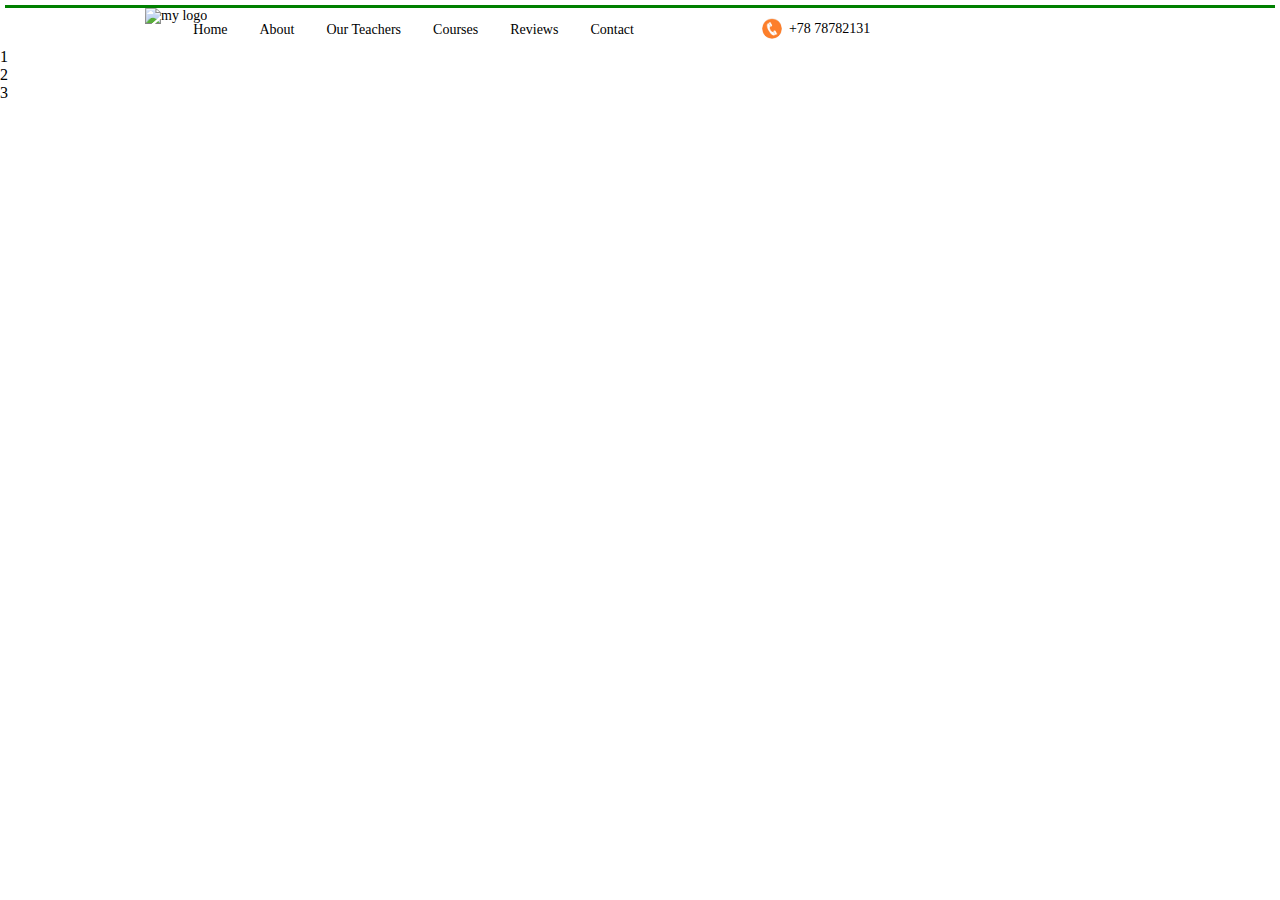
==== index.html @ 1fea38b4 "commit" ====
<!DOCTYPE html>
<html lang="en">
<head>
    <meta charset="UTF-8">
    <meta name="viewport" content="width=device-width, initial-scale=1.0">
    <link rel="stylesheet" href="style.css">
    <title>Homework_W3_Layout01</title>
</head>
<body>
    <header>
        <nav class="navbar">
            <div class="logo">
                <img src="my logo_200x200.png" alt="my logo">
            </div>
            <ul class="menu">
                <li>Home</li>
                <li>About</li>
                <li>Our Teachers</li>
                <li>Courses</li>
                <li>Reviews</li>
                <li>Contact</li>
            </ul>
            <div class="phone">
                <span><img src="phone.png"></span> 
                <span class="nr">+78 78782131</span>
            </div>
        </nav>
    </header>
    <div class="container">
        <div>1</div>
        <div>2</div>
        <div>3</div>
    </div>
</body>
</html>
---- style.css ----
body, html{
    margin:0;
    padding: 0;
    box-sizing: content-box;
}
header{
    border-top: 3px solid green;
    margin: 5px;
    font-size: 14px;
}
.navbar{
    display: flex;
    margin: 0 10em;
    height: 2.5em;
    width: 100%;
}
.logo > img{
    height: 100%;
}
.menu{
    display: flex;
    margin-left: -5em;
    text-decoration: none;
    list-style: none;
}
li {
    padding: 0 1rem;
}
span > img {
    height: 1.5em;
    border-radius: 50%;
}
.phone {
    display: flex;
    margin-left: 5em;
    padding: 0.7em 3em;
}
.nr{
    padding-left: 0.5em;
    padding-top: 0.2em;
}
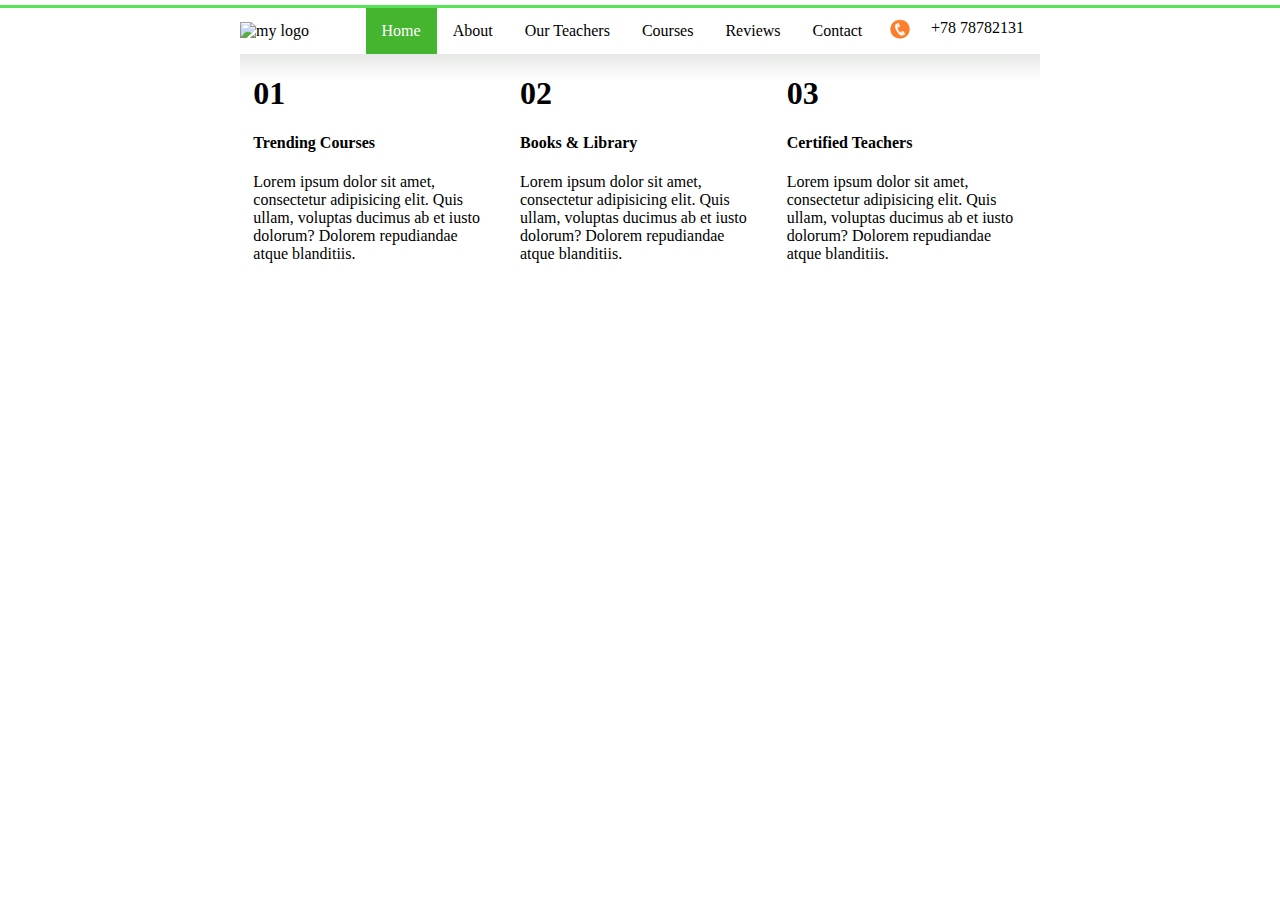
==== commit b1e32692: "commit" ====
--- a/index.html
+++ b/index.html
@@ -10,26 +10,44 @@
     <header>
         <nav class="navbar">
             <div class="logo">
-                <img src="my logo_200x200.png" alt="my logo">
+               <img src="my logo_200x200.png" alt="my logo">
             </div>
             <ul class="menu">
-                <li>Home</li>
-                <li>About</li>
-                <li>Our Teachers</li>
-                <li>Courses</li>
-                <li>Reviews</li>
-                <li>Contact</li>
+                <li><a class="active" href="">Home</a></li>
+                <li><a href="">About</a></li>
+                <li><a href="">Our Teachers</a></li>
+                <li><a href="">Courses</a></li>
+                <li><a href="">Reviews</a></li>
+                <li><a href="">Contact</a></li>
             </ul>
             <div class="phone">
-                <span><img src="phone.png"></span> 
-                <span class="nr">+78 78782131</span>
+                <span><a href=""><img src="phone.png"></a></span> 
+                <span><a href="">+78 78782131</a></span>
             </div>
         </nav>
     </header>
-    <div class="container">
-        <div>1</div>
-        <div>2</div>
-        <div>3</div>
-    </div>
+    <article>
+        <section>
+            <div class="container">
+                <div>
+                    <h1>01</h1>
+                    <h4>Trending Courses</h2>
+                    <p>Lorem ipsum dolor sit amet, consectetur adipisicing elit. Quis ullam, voluptas ducimus ab et iusto dolorum? Dolorem repudiandae atque blanditiis.</p>
+                </div>
+                <div>
+                    <h1>02</h1>
+                    <h4>Books & Library</h2>
+                    <p>Lorem ipsum dolor sit amet, consectetur adipisicing elit. Quis ullam, voluptas ducimus ab et iusto dolorum? Dolorem repudiandae atque blanditiis.</p>
+                </div>
+                <div>
+                    <h1>03</h1>
+                    <h4>Certified Teachers</h2>
+                    <p>Lorem ipsum dolor sit amet, consectetur adipisicing elit. Quis ullam, voluptas ducimus ab et iusto dolorum? Dolorem repudiandae atque blanditiis.</p>
+                </div>
+            </div>
+        </section>
+        
+    </article>
+   
 </body>
 </html>--- a/style.css
+++ b/style.css
@@ -1,32 +1,120 @@
 body, html{
-    margin:0;
+    margin: 0;
     padding: 0;
-    box-sizing: content-box;
+    justify-content: center;
 }
 header{
-    border-top: 3px solid green;
-    margin: 5px;
-    font-size: 14px;
+    display: flex;
+    border-top: 3px solid rgb(85, 228, 85);
+    margin-top: 5px;
+    font-size: 16px;
+    padding: 0;
 }
 .navbar{
     display: flex;
-    margin: 0 10em;
+    margin: 0 15em;
+    width: 100%;
+    padding: 0;
+    align-items: center;
+}
+ul{
+    margin: 0;
+    padding: 0;
+}
+.logo img{
+    height: 50px;
+    width: 120px;
+    margin-right: 50px;
+    margin-bottom: -5px;
+    margin-top: -2px;
+}
+.menu, li{
+    display: flex;
+    list-style: none;
+    margin-left: auto;
+    flex-wrap: wrap;
+    padding: 0;
+}
+a{
+    text-decoration: none;
+    color: black;
+    padding: 14px 16px;
+}
+.active{
+    background-color: #45B42E;
+    color: white;
+}
+a:hover{
+    background-color: #45B42E;
+    color: white;
+}
+.phone{
+    display: flex;
+    margin-left: auto;
+}
+span > a > img{
+    width: 20px;
+    height: 20px;
+    border-radius: 50%;
+}
+span a {
+    padding-left: 5px;
+}
+.container{
+    display: flex;
+    margin: 0 15em;
+    justify-content: center;
+    background: rgb(255,255,255);
+    background: linear-gradient(0deg, rgba(255,255,255,1) 88%, rgba(230,232,230,1) 100%);
+}
+.container div{
+    width: 30%;
+    height: 50%;
+    margin: auto;
+}
+
+
+
+
+
+
+
+
+
+
+
+
+
+
+
+
+
+
+/* header{
+    border-top: 3px solid rgb(85, 228, 85);
+    margin: 5px 0px;
+    font-size: 14px;
+    align-items: center;
+    justify-content: center;
+}
+.navbar{
+    display: flex;
     height: 2.5em;
     width: 100%;
 }
-.logo > img{
+.logo > a > img{
     height: 100%;
 }
-.menu{
+.menu, li a{
     display: flex;
-    margin-left: -5em;
     text-decoration: none;
     list-style: none;
+    margin-left: -2em;
 }
 li {
     padding: 0 1rem;
 }
-span > img {
+.phone > img {
     height: 1.5em;
     border-radius: 50%;
 }
@@ -34,8 +122,17 @@
     display: flex;
     margin-left: 5em;
     padding: 0.7em 3em;
-}
+} 
 .nr{
     padding-left: 0.5em;
     padding-top: 0.2em;
 }
+.container{
+    display: flex;
+}
+.container > div{
+    width: 30%;
+    height: 40%;
+    background: rgb(247,249,247);
+    background: linear-gradient(0deg, rgba(247,249,247,1) 29%, rgba(179,180,179,1) 85%);
+} */
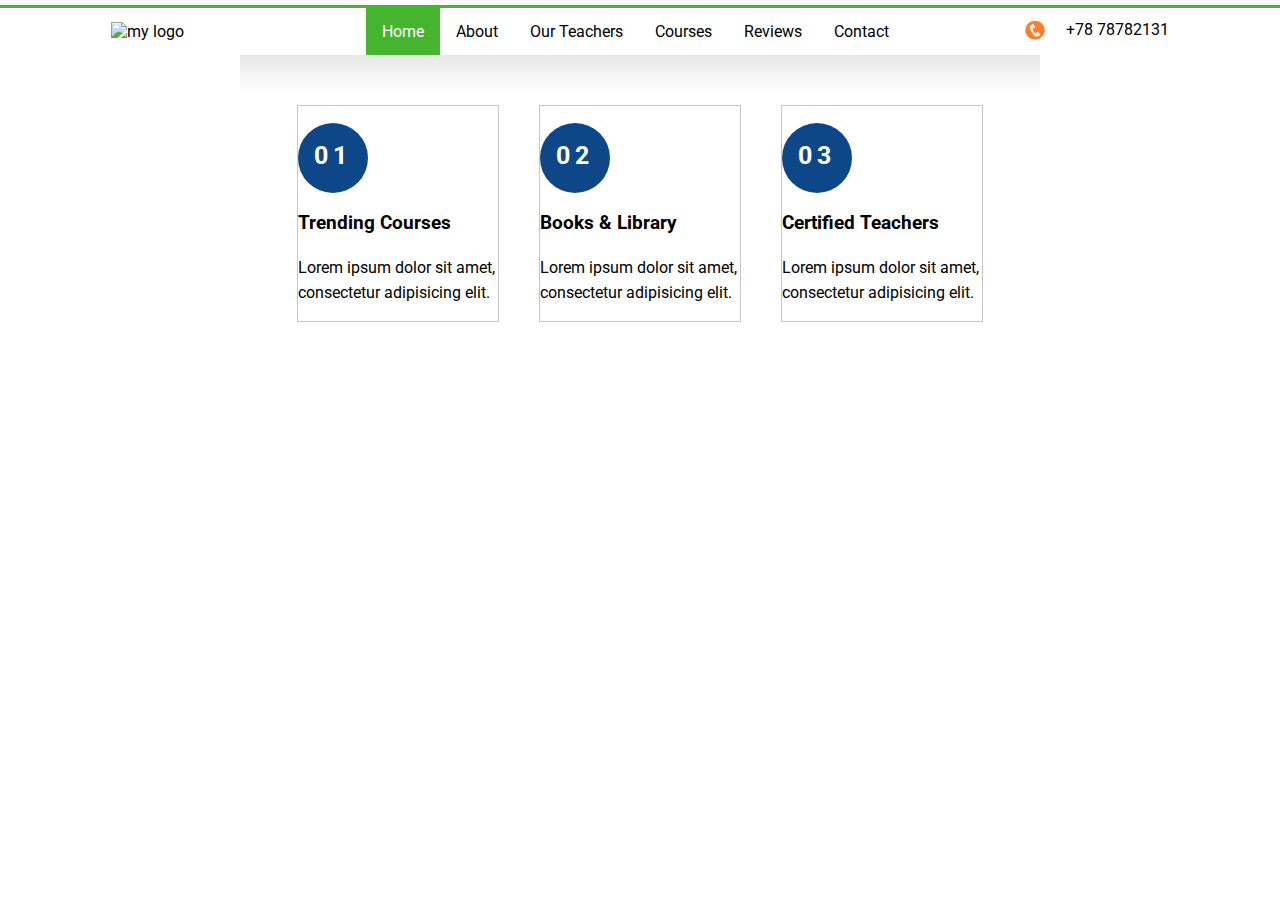
==== commit c0226a28: "commit" ====
--- a/index.html
+++ b/index.html
@@ -3,6 +3,7 @@
 <head>
     <meta charset="UTF-8">
     <meta name="viewport" content="width=device-width, initial-scale=1.0">
+    <link href="https://fonts.googleapis.com/css2?family=Roboto:wght@300&display=swap" rel="stylesheet">
     <link rel="stylesheet" href="style.css">
     <title>Homework_W3_Layout01</title>
 </head>
@@ -10,7 +11,7 @@
     <header>
         <nav class="navbar">
             <div class="logo">
-               <img src="my logo_200x200.png" alt="my logo">
+               <a href=""><img src="my logo_200x200.png" alt="my logo"></a>
             </div>
             <ul class="menu">
                 <li><a class="active" href="">Home</a></li>
@@ -29,20 +30,20 @@
     <article>
         <section>
             <div class="container">
-                <div>
+                <div class="boxes">
                     <h1>01</h1>
-                    <h4>Trending Courses</h2>
-                    <p>Lorem ipsum dolor sit amet, consectetur adipisicing elit. Quis ullam, voluptas ducimus ab et iusto dolorum? Dolorem repudiandae atque blanditiis.</p>
+                    <h3>Trending Courses</h3>
+                    <p>Lorem ipsum dolor sit amet, consectetur adipisicing elit.</p>
                 </div>
-                <div>
+                <div class="boxes">
                     <h1>02</h1>
-                    <h4>Books & Library</h2>
-                    <p>Lorem ipsum dolor sit amet, consectetur adipisicing elit. Quis ullam, voluptas ducimus ab et iusto dolorum? Dolorem repudiandae atque blanditiis.</p>
+                    <h3>Books & Library</h3>
+                    <p>Lorem ipsum dolor sit amet, consectetur adipisicing elit.</p>
                 </div>
-                <div>
+                <div class="boxes">
                     <h1>03</h1>
-                    <h4>Certified Teachers</h2>
-                    <p>Lorem ipsum dolor sit amet, consectetur adipisicing elit. Quis ullam, voluptas ducimus ab et iusto dolorum? Dolorem repudiandae atque blanditiis.</p>
+                    <h3>Certified Teachers</h3>
+                    <p>Lorem ipsum dolor sit amet, consectetur adipisicing elit.</p>
                 </div>
             </div>
         </section>
--- a/style.css
+++ b/style.css
@@ -2,19 +2,20 @@
     margin: 0;
     padding: 0;
     justify-content: center;
+    font-family: 'Roboto', sans-serif;
 }
 header{
     display: flex;
-    border-top: 3px solid rgb(85, 228, 85);
+    border-top: 3px solid #45B42E;
     margin-top: 5px;
     font-size: 16px;
     padding: 0;
 }
 .navbar{
     display: flex;
-    margin: 0 15em;
+    max-width: 1090px;
+    margin: 0 auto;
     width: 100%;
-    padding: 0;
     align-items: center;
 }
 ul{
@@ -55,6 +56,7 @@
 span > a > img{
     width: 20px;
     height: 20px;
+    margin: auto;
     border-radius: 50%;
 }
 span a {
@@ -67,12 +69,27 @@
     background: rgb(255,255,255);
     background: linear-gradient(0deg, rgba(255,255,255,1) 88%, rgba(230,232,230,1) 100%);
 }
-.container div{
-    width: 30%;
-    height: 50%;
-    margin: auto;
+.container > div{
+    width: 200px;
+    margin: 50px 20px;
+    border: 1px solid rgb(201, 197, 197);
+    line-height: 25px;
+    /* padding: 40px; */
 }
-
+h1{
+    width: 50px;
+    height: 30px;
+    border-radius: 50%;
+    background-color: rgb(14, 71, 136);
+    color: white;
+    text-align: center;
+    padding: 20px 10px;
+    /* margin: auto 0px; */
+    font-size: 25px;
+    letter-spacing: 5px;
+    display: block;
+}
+}
 
 
 
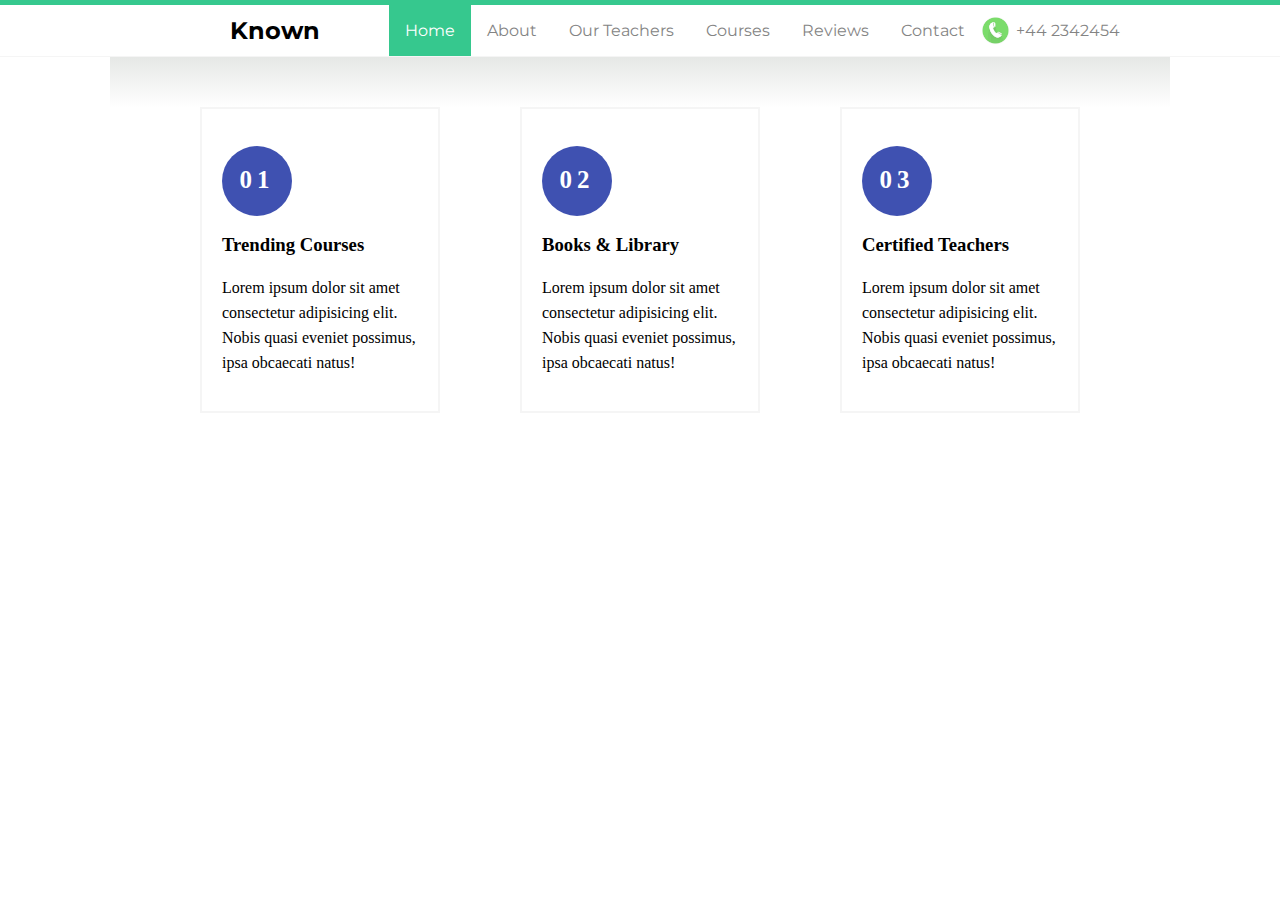
==== commit 3dfa1bb0: "done" ====
--- a/index.html
+++ b/index.html
@@ -3,29 +3,29 @@
 <head>
     <meta charset="UTF-8">
     <meta name="viewport" content="width=device-width, initial-scale=1.0">
-    <link href="https://fonts.googleapis.com/css2?family=Roboto:wght@300&display=swap" rel="stylesheet">
     <link rel="stylesheet" href="style.css">
-    <title>Homework_W3_Layout01</title>
+    <link href="https://fonts.googleapis.com/css2?family=Montserrat&display=swap" rel="stylesheet">
+    <title>CSS Workshop W3</title>
 </head>
 <body>
     <header>
-        <nav class="navbar">
-            <div class="logo">
-               <a href=""><img src="my logo_200x200.png" alt="my logo"></a>
-            </div>
-            <ul class="menu">
-                <li><a class="active" href="">Home</a></li>
-                <li><a href="">About</a></li>
-                <li><a href="">Our Teachers</a></li>
-                <li><a href="">Courses</a></li>
-                <li><a href="">Reviews</a></li>
-                <li><a href="">Contact</a></li>
+        <div class="topmenu">
+            <div class="logo">Known</div>
+             <nav>
+             <ul class="menu">
+                <li class="active">Home</li>
+                <li>About</li>
+                <li>Our Teachers</li>
+                <li>Courses</li>
+                <li>Reviews</li>
+                <li>Contact</li>
             </ul>
-            <div class="phone">
-                <span><a href=""><img src="phone.png"></a></span> 
-                <span><a href="">+78 78782131</a></span>
-            </div>
-        </nav>
+            </nav>
+            <div class="contact">
+                <img class="phone" src="phone3.jpg" alt="phone">
+                <span>+44 2342454</span></div>
+        </div>
+    </div>
     </header>
     <article>
         <section>
@@ -33,22 +33,21 @@
                 <div class="boxes">
                     <h1>01</h1>
                     <h3>Trending Courses</h3>
-                    <p>Lorem ipsum dolor sit amet, consectetur adipisicing elit.</p>
+                    <p>Lorem ipsum dolor sit amet consectetur adipisicing elit. Nobis quasi eveniet possimus, ipsa obcaecati natus!</p>
                 </div>
                 <div class="boxes">
                     <h1>02</h1>
                     <h3>Books & Library</h3>
-                    <p>Lorem ipsum dolor sit amet, consectetur adipisicing elit.</p>
+                    <p>Lorem ipsum dolor sit amet consectetur adipisicing elit. Nobis quasi eveniet possimus, ipsa obcaecati natus!</p>
                 </div>
-                <div class="boxes">
+                <div class="boxes" >
                     <h1>03</h1>
                     <h3>Certified Teachers</h3>
-                    <p>Lorem ipsum dolor sit amet, consectetur adipisicing elit.</p>
+                    <p>Lorem ipsum dolor sit amet consectetur adipisicing elit. Nobis quasi eveniet possimus, ipsa obcaecati natus!</p>
                 </div>
             </div>
-        </section>
-        
+        </section>    
     </article>
-   
+    <!--******End Content*********-->
 </body>
 </html>--- a/style.css
+++ b/style.css
@@ -1,155 +1,109 @@
 body, html{
     margin: 0;
     padding: 0;
-    justify-content: center;
-    font-family: 'Roboto', sans-serif;
 }
+
 header{
+    border-top: 5px solid #36c88e;
+    font-family: 'Montserrat', sans-serif;
+    border-bottom: 1px solid #f5f5f5;
+    color: #848484;
+}
+.topmenu{
     display: flex;
-    border-top: 3px solid #45B42E;
-    margin-top: 5px;
-    font-size: 16px;
-    padding: 0;
+    align-items: center;
+    text-align: center;
+    max-width: 960px;
+    margin: 0 auto;
 }
-.navbar{
+.logo{
+    font-weight: bold;
+    font-size: 24px;
+    color: black;
+}
+
+.logo{
+    flex: 2 1 auto;
+}
+
+.menu{
     display: flex;
-    max-width: 1090px;
-    margin: 0 auto;
-    width: 100%;
-    align-items: center;
 }
+
+.menu li{
+    flex: 3 1 auto;
+    padding: 16px 16px;
+    cursor: pointer;
+}
+
 ul{
+    list-style: none;
     margin: 0;
     padding: 0;
 }
-.logo img{
-    height: 50px;
-    width: 120px;
-    margin-right: 50px;
-    margin-bottom: -5px;
-    margin-top: -2px;
-}
-.menu, li{
-    display: flex;
-    list-style: none;
-    margin-left: auto;
-    flex-wrap: wrap;
-    padding: 0;
-}
-a{
-    text-decoration: none;
-    color: black;
-    padding: 14px 16px;
-}
-.active{
-    background-color: #45B42E;
+
+.menu li.active, .menu li:hover{
+    background-color: #36c88e;
     color: white;
 }
-a:hover{
-    background-color: #45B42E;
-    color: white;
+
+.phone{
+    background-color: #36c88e;
+    font-size: 12px;
+    height: 29px;
+    margin-right: 6px;
 }
-.phone{
-    display: flex;
-    margin-left: auto;
+
+.contact{
+    display:flex;
+    flex: 0 1 auto;
+    align-items: center;
 }
-span > a > img{
-    width: 20px;
-    height: 20px;
-    margin: auto;
-    border-radius: 50%;
-}
-span a {
-    padding-left: 5px;
-}
+
 .container{
-    display: flex;
-    margin: 0 15em;
-    justify-content: center;
+    max-width: 960px;
+    margin: 0 auto;
+    padding: 50px;
     background: rgb(255,255,255);
     background: linear-gradient(0deg, rgba(255,255,255,1) 88%, rgba(230,232,230,1) 100%);
 }
-.container > div{
-    width: 200px;
-    margin: 50px 20px;
-    border: 1px solid rgb(201, 197, 197);
-    line-height: 25px;
-    /* padding: 40px; */
+.boxes{
+    padding: 20px;
+    box-sizing: border-box;
+    margin-bottom: 20px;
+    flex-basis: 25%;
+    border: 2px solid #f5f5f5;
 }
+
 h1{
     width: 50px;
     height: 30px;
     border-radius: 50%;
-    background-color: rgb(14, 71, 136);
+    background-color: #3f51b1;
     color: white;
     text-align: center;
     padding: 20px 10px;
-    /* margin: auto 0px; */
     font-size: 25px;
     letter-spacing: 5px;
-    display: block;
-}
 }
 
+h3{
+    font-weight: 900;
+}
 
-
-
-
-
-
-
-
-
-
-
-
-
-
-
-
-/* header{
-    border-top: 3px solid rgb(85, 228, 85);
-    margin: 5px 0px;
-    font-size: 14px;
-    align-items: center;
-    justify-content: center;
+p{
+    line-height: 25px;
 }
-.navbar{
-    display: flex;
-    height: 2.5em;
-    width: 100%;
+@media screen and (min-width: 600px){
+    .container{
+        display:flex;
+        justify-content: space-around;
+    }
 }
-.logo > a > img{
-    height: 100%;
-}
-.menu, li a{
-    display: flex;
-    text-decoration: none;
-    list-style: none;
-    margin-left: -2em;
-}
-li {
-    padding: 0 1rem;
-}
-.phone > img {
-    height: 1.5em;
-    border-radius: 50%;
-}
-.phone {
-    display: flex;
-    margin-left: 5em;
-    padding: 0.7em 3em;
-} 
-.nr{
-    padding-left: 0.5em;
-    padding-top: 0.2em;
-}
-.container{
-    display: flex;
-}
-.container > div{
-    width: 30%;
-    height: 40%;
-    background: rgb(247,249,247);
-    background: linear-gradient(0deg, rgba(247,249,247,1) 29%, rgba(179,180,179,1) 85%);
-} */
+@media screen and (max-width: 600px){
+    header, .logo, .menu li, .contact img{
+        display:inline-block;
+        font-size: 10px;
+        margin: 0;
+        padding: 0;}
+    }
